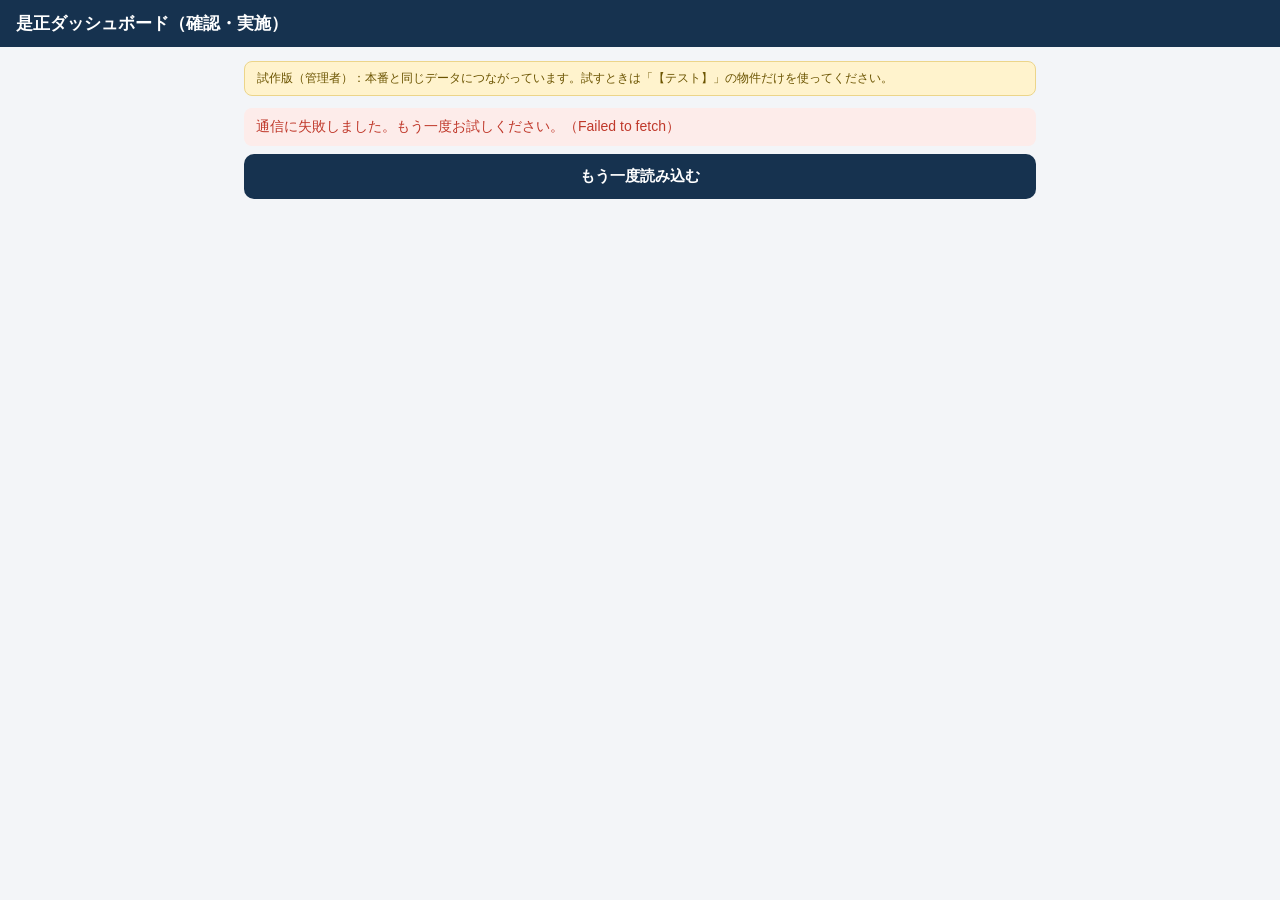
==== admin.html @ 86a88aa4 "Add files via upload" ====
<!DOCTYPE html>
<html lang="ja">
<head>
<meta charset="UTF-8">
<meta name="viewport" content="width=device-width, initial-scale=1, viewport-fit=cover">
<title>是正ダッシュボード（管理者）試作版</title>
<style>
  :root{--navy:#16324F;--blue:#2C4F78;--amber:#E8A33D;--bg:#F3F5F8;--line:#D9DEE6;--red:#C0392B;--green:#2E9E64;--gray:#6B7482}
  *{box-sizing:border-box}
  body{margin:0;font-family:'Noto Sans JP','Hiragino Sans',Meiryo,sans-serif;background:var(--bg);color:#1d2733;-webkit-text-size-adjust:100%}
  header{background:var(--navy);color:#fff;padding:12px 16px;position:sticky;top:0;z-index:10}
  header h1{font-size:17px;margin:0}
  main{padding:14px 14px 80px;max-width:820px;margin:0 auto}
  .banner{background:#fff3cd;border:1px solid #ecd58a;color:#6b5400;padding:8px 12px;border-radius:8px;font-size:12px;margin-bottom:12px}
  .card{background:#fff;border:1px solid var(--line);border-radius:12px;margin-bottom:12px;overflow:hidden}
  .card>summary{padding:14px;font-weight:700;cursor:pointer;list-style:none;display:flex;gap:8px;align-items:center}
  .card>summary::-webkit-details-marker{display:none}
  .card>summary .nm{flex:1}
  .copy{border:1px solid var(--line);background:#fff;border-radius:8px;padding:6px 10px;font-size:13px}
  .type-btn{display:block;width:100%;text-align:left;background:#fff;border:1px solid var(--line);border-radius:10px;padding:12px;margin:0 0 4px;font-size:15px;font-weight:700;color:var(--navy)}
  .badge{font-size:13px;color:var(--red);margin:0 2px 6px}
  .inner{padding:0 14px 8px}
  .btn{border:none;border-radius:10px;padding:13px;font-size:15px;font-weight:700;width:100%}
  .btn-primary{background:var(--navy);color:#fff}
  .btn-amber{background:var(--amber);color:#2B2200}
  .btn-danger{background:#fff;border:1px solid var(--red);color:var(--red)}
  .btn-sub{background:#fff;border:1px solid var(--line);color:var(--navy)}
  .btn:disabled{opacity:.5}
  .info{background:#e8f1fb;border-radius:8px;padding:10px 12px;margin:10px 0;font-size:14px}
  .ok{background:#e6f6ec;color:#1c6b40}
  .warn{background:#fff3cd;color:#6b5400}
  .err{background:#fdecea;color:var(--red);border-radius:8px;padding:10px 12px;margin:8px 0;font-size:14px}
  .over{color:var(--red);font-weight:700}
  .rec{background:#fff;border:1px solid var(--line);border-radius:12px;padding:12px;margin-bottom:14px}
  .rec h3{font-size:15px;margin:0 0 8px;line-height:1.5}
  .st{font-size:11px;font-weight:700;padding:3px 10px;border-radius:12px;margin-left:6px;white-space:nowrap}
  .st.wait{background:#FDECEC;color:#D64545}.st.conf{background:#E9F0FB;color:#2E5FA3}
  .cols{display:grid;grid-template-columns:1fr 1fr;gap:10px}
  .cols h4{font-size:12px;margin:0 0 6px;color:var(--gray)}
  .cols img{width:100%;border-radius:8px;border:1px solid var(--line);display:block}
  .nophoto{height:90px;display:flex;align-items:center;justify-content:center;background:#eef0f4;border-radius:8px;color:var(--gray);font-size:13px}
  .reject{background:#fdecea;color:var(--red);padding:8px 10px;border-radius:8px;font-size:13px;margin-bottom:8px}
  .btns{display:flex;gap:10px}.btns label{flex:1}
  label.cam{display:flex;align-items:center;justify-content:center;gap:6px;border-radius:10px;padding:12px;font-weight:700;font-size:14px;cursor:pointer;color:#fff}
  label.cam input{display:none}
  label.cam.lib{background:#27AE60}label.cam.shot{background:#2980B9}
  .row{margin-top:10px}
  select,input[type=text],textarea{width:100%;padding:11px;border-radius:8px;border:1px solid var(--line);font-size:15px;margin:4px 0 10px;background:#fff;font-family:inherit}
  .area-h{margin:20px 0 10px;border-bottom:1px solid #000;font-weight:700;font-size:16px;padding-bottom:4px}
  .seg{display:flex;gap:6px;margin-bottom:10px;flex-wrap:wrap}
  .seg button{flex:1;padding:10px;border:1px solid var(--line);background:#fff;border-radius:8px;font-size:14px}
  .seg button.on{background:var(--navy);color:#fff;border-color:var(--navy)}
  details.sub{border:1px solid var(--line);border-radius:10px;padding:10px 12px;margin:10px 0;background:#fff}
  details.sub summary{cursor:pointer;font-weight:700;font-size:14px}
  #lb{display:none;position:fixed;inset:0;background:#0a0f19ee;z-index:100;align-items:center;justify-content:center;padding:16px}
  #lb img{max-width:96vw;max-height:94vh;border-radius:8px}
  #toast{position:fixed;left:50%;top:70px;transform:translateX(-50%);color:#fff;padding:14px 22px;border-radius:12px;font-size:17px;font-weight:700;display:none;z-index:200;box-shadow:0 6px 18px #0004;max-width:92vw;text-align:center}
  #toast.ok{background:#1f8a57}#toast.ng{background:#c0392b}
  .sp{display:inline-block;width:14px;height:14px;border:2px solid #fff7;border-top-color:#fff;border-radius:50%;animation:s .8s linear infinite;vertical-align:-2px;margin-right:6px}
  @keyframes s{to{transform:rotate(360deg)}}
</style>
</head>
<body>
<header><h1 id="ttl">是正ダッシュボード（確認・実施）</h1></header>
<main>
  <div class="banner">試作版（管理者）：本番と同じデータにつながっています。試すときは「【テスト】」の物件だけを使ってください。</div>
  <div id="view"></div>
</main>
<div id="lb"><img alt=""></div>
<div id="toast"></div>

<script>
const SB_URL = "https://vzuzeymvyftmfuaxrvtb.supabase.co";
const SB_KEY = "sb_publishable_2y-rvfayu8BYs0oo-UOzGA_EQTBYLxm";
const H = {apikey: SB_KEY, Authorization: "Bearer " + SB_KEY};
const SHANAI = ["社内検査(設計)", "社内検査(建設)", "社内検査(マーケ)", "社内検査(不動産)"];
const AREA_ORDER = ["玄関","トイレ","キッチン","バルコニー","LDK","洋室","洗面室","UB","廊下・階段・ENT","外部","フリー項目"];
const WORK_ORDER = ["A.リペア","B.清掃","C.クロス","D.造作","E.水道","F.電気","G.キッチン","H.サッシ","I.外壁","J.外構","K.コーキング","L.ガス","板金","Z.その他"];
const WORK_SHANAI = ["A.リペア","B.清掃","C.クロス","D.造作","E.水道","F.電気","G.キッチン","H.サッシ","I.外壁","J.外構","K.コーキング","L.ガス","板金","Z.その他"];
const WORK_STANDARD = ["基礎工事(鉄筋)","基礎工事(型枠)","フレーミング","FM","造作","内装","電気","設備","ガス","清掃","サッシ","外壁","外構","コーキング","リペア","その他"];
const WORK_MAP = {
  "配筋検査":["基礎工事(鉄筋)","水道","ガス","その他"],
  "躯体検査":["フレーミング","電気","水道","防水","その他"],
  "断熱検査":["断熱","造作","電気","設備","その他"],
  "中間検査":["造作","電気","水道","外壁","ガス","足場","その他"]
};
const WORK_KIKAN = ["基礎工事","フレーミング","防水","造作","内装","電気","設備","ガス","サッシ","外壁","足場","外構","その他"];
function workOpts(tn){
  if(tn.startsWith("【検査機関】")) return WORK_KIKAN;
  if(SHANAI.includes(tn)) return WORK_SHANAI;
  return WORK_MAP[tn] || WORK_STANDARD;
}

const $ = s => document.querySelector(s);
const view = $("#view");
const esc = s => String(s ?? "").replace(/[&<>"']/g, c => ({"&":"&amp;","<":"&lt;",">":"&gt;",'"':"&quot;","'":"&#39;"}[c]));
function lsGet(k){ try{ return localStorage.getItem(k); }catch(e){ return null; } }
function lsSet(k,v){ try{ localStorage.setItem(k,v); }catch(e){} }
function toast(m, ok=true){ const t=$("#toast"); t.textContent=(ok?"✅ ":"⚠️ ")+m; t.className=ok?"ok":"ng"; t.style.display="block"; clearTimeout(toast.h); toast.h=setTimeout(()=>t.style.display="none",ok?3000:5000); }
function todayISO(){ const d=new Date(); return d.getFullYear()+"-"+String(d.getMonth()+1).padStart(2,"0")+"-"+String(d.getDate()).padStart(2,"0"); }

// ==== 通信 ====
async function sget(table, params){
  const r = await fetch(`${SB_URL}/rest/v1/${table}?${params}`, {headers: H});
  if(!r.ok) throw new Error(`${table} 取得失敗 (${r.status})`);
  return r.json();
}
async function spatch(table, col, val, body){
  const r = await fetch(`${SB_URL}/rest/v1/${table}?${col}=eq.${encodeURIComponent(val)}`, {
    method:"PATCH", headers:{...H,"Content-Type":"application/json","Prefer":"return=minimal"}, body: JSON.stringify(body)});
  if(!r.ok) throw new Error(`更新失敗 (${r.status})`);
}
async function upload(blob, name){
  const r = await fetch(`${SB_URL}/storage/v1/object/photos/${name}`, {
    method:"POST", headers:{...H,"Content-Type":"image/jpeg","Cache-Control":"public, max-age=31536000, immutable"}, body: blob});
  if(!r.ok) throw new Error(`写真アップロード失敗 (${r.status})`);
  return `${SB_URL}/storage/v1/object/public/photos/${name}`;
}

// ==== 画像リサイズ（長辺800px・画質0.6／サムネは長辺400px・画質0.5） ====
async function toBitmap(file){
  if(window.createImageBitmap){
    try{ return await createImageBitmap(file, {imageOrientation:"from-image"}); }catch(e){}
  }
  return new Promise((res,rej)=>{ const i=new Image(); i.onload=()=>res(i); i.onerror=rej; i.src=URL.createObjectURL(file); });
}
function drawJpeg(bmp, maxSide, q){
  const w = bmp.width, h = bmp.height, k = Math.min(1, maxSide / Math.max(w,h));
  const c = document.createElement("canvas"); c.width = Math.round(w*k); c.height = Math.round(h*k);
  c.getContext("2d").drawImage(bmp, 0, 0, c.width, c.height);
  return new Promise(res => c.toBlob(res, "image/jpeg", q));
}
// 電子黒板の文字を折り返して描く（現行カメラと同じ：1文字ずつ幅を測って折り返し）
function wrapText(ctx, text, x, y, maxW, lh, maxLines){
  if(!text) return y;
  let line = "", n = 0; const chars = text.split("");
  for(let i = 0; i < chars.length; i++){
    const t = line + chars[i];
    if(ctx.measureText(t).width > maxW && i > 0){
      ctx.fillText(line, x, y); line = chars[i]; y += lh; n++;
      if(n >= maxLines) return y;
    } else line = t;
  }
  ctx.fillText(line, x, y); return y + lh;
}
// 写真を長辺800pxに縮小→右下に黒板を合成→JPEG化。サムネイルは合成後の写真から作る（現行と同じ）
async function makePhotoSet(file, board, mode){
  const bmp = await toBitmap(file);
  const MAX = 800, k = Math.min(1, MAX / Math.max(bmp.width, bmp.height));
  const w = Math.round(bmp.width * k), h = Math.round(bmp.height * k);
  const c = document.createElement("canvas"); c.width = w; c.height = h;
  const ctx = c.getContext("2d");
  ctx.drawImage(bmp, 0, 0, w, h);
  const bw = w * 0.40, bh = h * 0.32, sx = w - bw - 10, sy = h - bh - 10;
  ctx.fillStyle = (mode === "insp") ? "rgba(0, 50, 0, 0.85)" : "rgba(0, 40, 80, 0.9)"; ctx.fillRect(sx, sy, bw, bh);
  ctx.strokeStyle = "white"; ctx.lineWidth = 2; ctx.strokeRect(sx + 5, sy + 5, bw - 10, bh - 10);
  ctx.fillStyle = "white";
  const fs = Math.floor(w * 0.022);
  ctx.font = fs + "px 'Yu Gothic Medium','Hiragino Kaku Gothic ProN',sans-serif";
  const ls = fs * 1.4, tx = sx + 10, dw = bw - 20;
  let ty = sy + fs + 12;
  ty = wrapText(ctx, board.propName, tx, ty, dw, ls, 2);
  ty = wrapText(ctx, board.inspType + "  " + board.inspDate, tx, ty, dw, ls, 2);
  ty = wrapText(ctx, board.locationText, tx, ty, dw, ls, 2);
  ctx.fillStyle = "#ffdddd";
  wrapText(ctx, board.issueDetail, tx, ty, dw, ls, 3);
  const full = await new Promise(res => c.toBlob(res, "image/jpeg", 0.6));
  const thumb = await drawJpeg(c, 400, 0.5);
  return {full, thumb};
}
const IS_MOBILE = /Android|webOS|iPhone|iPad|iPod|BlackBerry|IEMobile|Opera Mini/i.test(navigator.userAgent) ||
                  (navigator.platform === "MacIntel" && navigator.maxTouchPoints > 1);
function todayStr(){ const d = new Date(); return d.getFullYear() + "/" + String(d.getMonth()+1).padStart(2,"0") + "/" + String(d.getDate()).padStart(2,"0"); }



// ==== 画面の位置をURLに保持 ====
function route(){ const q=new URLSearchParams(location.hash.replace(/^#/,"")); return {p:q.get("p"), t:q.get("t")}; }
function go(p,t){ const q=new URLSearchParams(); if(p&&t){q.set("p",p);q.set("t",t);} location.hash=q.toString(); }
window.addEventListener("hashchange", render);
$("#lb").onclick=()=>{$("#lb").style.display="none";};
document.addEventListener("click", e=>{ const im=e.target.closest&&e.target.closest("[data-full]"); if(im){ $("#lb img").src=im.dataset.full; $("#lb").style.display="flex"; }});

let pending = {};      // record_id -> 撮影済み写真
let areaSel = lsGet("felix_admin_area") || "すべて表示";
let q_search = "";

function showError(msg, retry){
  view.innerHTML=`<div class="err">${esc(msg)}</div><button class="btn btn-primary" id="retry">もう一度読み込む</button>`;
  $("#retry").onclick=retry;
}
async function render(){
  const {p,t}=route();
  view.innerHTML=`<div class="info">読み込み中…</div>`;
  try{ if(p&&t) await renderDetail(p,t); else await renderList(); }
  catch(e){ showError("通信に失敗しました。もう一度お試しください。（"+e.message+"）", render); }
}

async function loadAll(){
  const [recs, ins, props] = await Promise.all([
    sget("inspection_records","select=inspection_id,progress_status,area,floor_level,work_type,issue_detail&progress_status=in.(是正待ち,是正確認中)"),
    sget("inspections","select=*&is_deleted=eq.false"),
    sget("properties","select=*&is_deleted=eq.false")
  ]);
  props.sort((a,b)=>{
    const ka=(a.handover_date||"").trim()?[0,a.handover_date]:[1,"9999-12-31"];
    const kb=(b.handover_date||"").trim()?[0,b.handover_date]:[1,"9999-12-31"];
    return ka[0]-kb[0]||(ka[1]<kb[1]?-1:ka[1]>kb[1]?1:0);
  });
  return {recs, ins, props};
}

// ===== 一覧 =====
let LC=null;
async function renderList(fromCache){
  $("#ttl").textContent="是正ダッシュボード（確認・実施）";
  const data=(fromCache&&LC)?LC:await loadAll(); LC=data;
  const {recs, ins, props}=data;
  const areaOf={},hdate={}; props.forEach(x=>{areaOf[x.property_id]=x.area;hdate[x.property_id]=x.handover_date;});
  const insMap={}; ins.forEach(i=>insMap[i.inspection_id]=i);
  const tree={};
  recs.forEach(r=>{
    const i=insMap[r.inspection_id]; if(!i) return;
    if(areaSel!=="すべて表示" && areaOf[i.property_id]!==areaSel) return;
    const pn=i.property_name||"不明", tn=i.inspection_type||"不明";
    tree[pn] ??= {prop_id:i.property_id, types:{}, recs:[]};
    const c=tree[pn].types[tn] ??= {wait_fix:0, wait_conf:0};
    if(r.progress_status==="是正待ち") c.wait_fix++; else c.wait_conf++;
    tree[pn].recs.push({...r, _t:tn});
  });
  const order=props.map(x=>x.property_name).filter(n=>tree[n]);
  Object.keys(tree).forEach(n=>{ if(!order.includes(n)) order.push(n); });

  let html=`<div class="seg">${["すべて表示","東海エリア","関東エリア"].map(a=>`<button data-area="${a}" class="${a===areaSel?"on":""}">${a}</button>`).join("")}</div>
    <input type="text" id="q" placeholder="物件名で検索（一部入力でも可）" value="${esc(q_search)}">`;
  let any=false;
  order.forEach(pn=>{
    if(q_search && !pn.includes(q_search)) return;
    const node=tree[pn]; any=true;
    let hd=" (引渡し未設定)", over=false;
    const h=hdate[node.prop_id];
    if(h){
      const diff=Math.round((new Date(h+"T00:00:00")-new Date(todayISO()+"T00:00:00"))/86400000);
      if(isNaN(diff)) hd=` (引渡し: ${esc(h)})`;
      else if(diff>0) hd=` (引渡し: ${esc(h)} ⚠️あと${diff}日)`;
      else if(diff===0) hd=` (引渡し: ${esc(h)} ⚠️本日引渡し！)`;
      else { hd=` ❗️超過${-diff}日❗️`; over=true; }
    }
    html+=`<details class="card"><summary><span class="nm">${esc(pn)}${hd}</span><button class="copy" data-copy="${esc(pn)}">✉️</button></summary><div class="inner">`;
    if(over) html+=`<div class="over" style="margin-bottom:12px">🚨 引渡し日（${esc(h)}）を超過しています！至急対応してください。</div>`;
    Object.keys(node.types).sort().forEach(tn=>{
      const c=node.types[tn];
      const list=ins.filter(i=>i.property_name===pn && i.inspection_type===tn);
      const sorted=[...list].sort((a,b)=>((a.delay_reason||"").trim()?0:1)-((b.delay_reason||"").trim()?0:1) || String(a.inspection_id).localeCompare(String(b.inspection_id)));
      const cur=sorted[0]?.delay_reason||"";
      const idsAttr=list.map(i=>i.inspection_id).join(",");
      html+=`<button class="type-btn" data-p="${esc(pn)}" data-t="${esc(tn)}">${esc(tn)}</button>
        <div class="badge">是正写真待ち：${c.wait_fix}件 ／ 管理者確認待ち：${c.wait_conf}件</div>
        <input type="text" class="delay" data-ids="${esc(idsAttr)}" value="${esc(cur)}" placeholder="遅延理由を入力して入力欄の外をタップ">`;
    });
    html+=`</div></details>`;
  });
  if(!any) html+=`<div class="info">現在、該当する対応必要項目はありません。</div>`;
  view.innerHTML=html;

  view.querySelectorAll("[data-area]").forEach(b=>b.onclick=()=>{areaSel=b.dataset.area; lsSet("felix_admin_area",areaSel); renderList(true);});
  $("#q").oninput=e=>{q_search=e.target.value; renderList(true).then(()=>{const q=$("#q"); q.focus(); q.setSelectionRange(q.value.length,q.value.length);});};
  view.querySelectorAll(".type-btn").forEach(b=>b.onclick=()=>go(b.dataset.p,b.dataset.t));
  view.querySelectorAll(".delay").forEach(inp=>inp.onchange=async()=>{
    try{ for(const id of inp.dataset.ids.split(",").filter(Boolean)) await spatch("inspections","inspection_id",id,{delay_reason:inp.value}); toast("遅延理由を保存しました"); }
    catch(e){ toast("遅延理由の保存に失敗しました",false); }
  });
  view.querySelectorAll("[data-copy]").forEach(b=>b.onclick=ev=>{
    ev.preventDefault(); ev.stopPropagation();
    const pn=b.dataset.copy, node=tree[pn];
    const lines=[`【物件名】 ${pn}`,`【未完了の是正総数】 ${node.recs.length}件`,""];
    const byType={}; node.recs.forEach(r=>{ ((byType[r._t] ??= {})[r.area||"その他"] ??= []).push(r); });
    Object.entries(byType).forEach(([tn,ad])=>{
      lines.push(`《 ${tn} 》`);
      Object.entries(ad).forEach(([an,rs])=>{
        lines.push(`■ 部位: ${an}`);
        rs.forEach(r=>{
          const head=(tn.startsWith("【検査機関】")||r.floor_level==="一式")?"":`【${r.floor_level||""} ${r.work_type||""}】`.trim();
          lines.push(`${head} ${r.issue_detail||""} ${r.progress_status==="是正待ち"?"写真待ち":"確認待ち"}`.trim());
        });
      });
      lines.push("");
    });
    const txt=lines.join("\n");
    (navigator.clipboard?navigator.clipboard.writeText(txt):Promise.reject()).then(()=>toast("コピーしました")).catch(()=>{prompt("コピーしてください",txt);});
  });
}

// ===== 詳細 =====
function sortRecs(rs){
  const k=r=>[AREA_ORDER.indexOf(r.area)<0?999:AREA_ORDER.indexOf(r.area), WORK_ORDER.indexOf(r.work_type)<0?999:WORK_ORDER.indexOf(r.work_type)];
  return [...rs].sort((a,b)=>{const x=k(a),y=k(b);return x[0]-y[0]||x[1]-y[1];});
}
async function renderDetail(pn,tn){
  $("#ttl").textContent=pn;
  const {ins, props}=await loadAll();
  const ids=ins.filter(i=>i.property_name===pn&&i.inspection_type===tn).map(i=>i.inspection_id);
  if(!ids.length){ go(); return; }
  let recs=await sget("inspection_records",`inspection_id=in.(${ids.join(",")})&progress_status=in.(是正待ち,是正確認中)`);
  let html=`<button class="btn btn-sub" id="back">⬅ 戻る</button>`;
  if(recs.length && SHANAI.includes(tn)){
    const fl=[...new Set(recs.map(r=>r.floor_level).filter(Boolean))].sort();
    html+=`<div style="margin-top:10px">部屋（階層）で絞り込み</div><select id="ffloor"><option>すべて表示</option>${fl.map(f=>`<option>${esc(f)}</option>`).join("")}</select>`;
  }
  if(recs.length){
    const ws=[...new Set(recs.map(r=>r.work_type||"その他"))].sort();
    html+=`<div>🛠️ 担当工種で絞り込む</div><select id="fwork"><option>すべて表示</option>${ws.map(f=>`<option>${esc(f)}</option>`).join("")}</select>`;
  }
  const others=props.filter(x=>x.property_name!==pn);
  html+=`<details class="sub"><summary>🔄 この検査の物件を変更する（間違えて登録した場合）</summary>
    <div class="info warn">※この検査に含まれるすべての写真と指摘データを、別の物件に移動させます。</div>
    ${others.length?`<select id="mvsel">${others.map(x=>`<option value="${esc(x.property_id)}">[${esc(x.area)}] ${esc(x.property_name)}</option>`).join("")}</select>
      <button class="btn btn-amber" id="mvbtn">この物件にデータを移動する</button>`:`<div class="info">他に移動できる物件がありません。</div>`}
  </details><div id="recs"></div><div id="bulk"></div>`;
  view.innerHTML=html;
  $("#back").onclick=()=>go();
  $("#mvbtn")?.addEventListener("click", async()=>{
    const np=others.find(x=>String(x.property_id)===$("#mvsel").value);
    if(!np||!confirm(`「${np.property_name}」へこの検査のデータをすべて移動します。よろしいですか？`)) return;
    try{
      for(const id of ids){
        await spatch("inspections","inspection_id",id,{property_id:np.property_id,property_name:np.property_name});
        await spatch("inspection_records","inspection_id",id,{property_id:np.property_id});
      }
      toast("移動が完了しました"); go();
    }catch(e){ toast("移動に失敗しました。時間をおいて再試行してください",false); }
  });

  const draw=()=>{
    const ff=$("#ffloor")?.value, fw=$("#fwork")?.value;
    let list=recs;
    if(ff&&ff!=="すべて表示") list=list.filter(r=>r.floor_level===ff);
    if(fw&&fw!=="すべて表示") list=list.filter(r=>(r.work_type||"その他")===fw);
    list=sortRecs(list);
    const groups={}; list.forEach(r=>(groups[r.area||"その他"] ??= []).push(r));
    let h="";
    Object.entries(groups).forEach(([an,rs])=>{ h+=`<div class="area-h">■ 部位: ${esc(an)}</div>`; rs.forEach(r=>h+=recHtml(r,tn)); });
    if(!list.length) h=`<div class="info">現在、該当する対応必要項目はありません。</div>`;
    $("#recs").innerHTML=h;
    const conf=list.filter(r=>r.progress_status==="是正確認中");
    $("#bulk").innerHTML=conf.length?`<div style="margin-top:24px"><button class="btn btn-primary" id="bulkbtn">写真提出済みの全項目を一括で承認する</button></div>`:"";
    $("#bulkbtn")?.addEventListener("click",()=>{
      $("#bulk").innerHTML=`<div class="err">最終確認： 写真提出済みの ${conf.length} 件を一括で「完了」にします。本当によろしいですか？</div>
        <div class="btns"><button class="btn btn-primary" id="by">はい、承認を確定します</button><button class="btn btn-sub" id="bn">キャンセル</button></div>`;
      $("#bn").onclick=draw;
      $("#by").onclick=async()=>{
        $("#by").disabled=true; $("#by").innerHTML=`<span class="sp"></span>処理中…`;
        let ng=0; for(const r of conf){ try{ await spatch("inspection_records","record_id",r.record_id,{progress_status:"完了",approved_date:todayISO()}); r.progress_status="完了"; }catch(e){ ng++; } }
        if(ng) toast(`一括承認：${ng}件が失敗しました。再度お試しください`,false); else toast(`${conf.length}件をすべて承認しました`);
        render();
      };
    });
    bindRecs(list, pn, tn, recs, draw);
  };
  $("#ffloor")?.addEventListener("change",draw);
  $("#fwork")?.addEventListener("change",draw);
  draw();
}

function camHtml(id, label){
  return `<div class="btns"><label class="cam lib">📁 ライブラリ<input type="file" accept="image/*" data-cam="${esc(id)}"></label>
    ${IS_MOBILE?`<label class="cam shot">📷 ${label}<input type="file" accept="image/*" capture="environment" data-cam="${esc(id)}"></label>`:""}</div>`;
}
function recHtml(r,tn){
  const floor=r.floor_level||"", w=r.work_type||"", detail=r.issue_detail||"", id=r.record_id;
  const head=(tn.startsWith("【検査機関】")||floor==="一式")?"":`【${floor} ${w}】`.trim();
  const title=head?`${head} ${detail}`:`【指摘内容】 ${detail}`;
  const wait=r.progress_status==="是正待ち";
  const before=r.issue_photo_url?`<img src="${esc(r.issue_photo_thumb_url||r.issue_photo_url)}" data-full="${esc(r.issue_photo_url)}" alt="">`:`<div class="nophoto">写真なし</div>`;
  const pv=pending[id];
  const afterPrev=pv?`<img src="${pv.url}" alt="プレビュー">`:`<div class="nophoto">未撮影</div>`;
  let right;
  if(wait){
    right=`<h4>【是正写真を撮影（After）】</h4><div class="after">${afterPrev}</div>`;
  }else{
    right=`<h4>【是正写真（After）】</h4>${r.fix_photo_url?`<img src="${esc(r.fix_photo_thumb_url||r.fix_photo_url)}" data-full="${esc(r.fix_photo_url)}" alt="">`:`<div class="nophoto">写真なし</div>`}`;
  }
  let actions;
  if(wait){
    actions=`<div class="row">${camHtml(id,pv?"撮り直す":"カメラ起動")}</div>
      <div class="row"><button class="btn btn-amber" data-done="${esc(id)}">写真を保存して完了にする</button></div>`;
  }else{
    actions=`<div class="row btns"><button class="btn btn-primary" data-ok="${esc(id)}">承認（完了へ）</button></div>
      <div class="row"><input type="text" data-reason="${esc(id)}" placeholder="否認理由があれば入力" style="margin-bottom:6px">
      <button class="btn btn-danger" data-ng="${esc(id)}">否認（差し戻し）</button></div>`;
  }
  const wopts=workOpts(tn);
  const edit=`<details class="sub"><summary>是正内容編集</summary>
    指摘内容を変更<textarea rows="3" data-ed="${esc(id)}">${esc(detail)}</textarea>
    工種を変更<select data-ew="${esc(id)}">${[...new Set([...(w&&!wopts.includes(w)?[w]:[]),...wopts])].map(o=>`<option ${o===w?"selected":""}>${esc(o)}</option>`).join("")}</select>
    指摘箇所の写真を差し替える（任意）<div class="edit-after">${camHtmlEdit(id)}</div><div class="edit-prev"></div>
    <div class="row"><button class="btn btn-primary" data-es="${esc(id)}">更新を保存</button></div>
    <div class="info warn" style="margin-top:10px">※指摘の削除は、これまでの画面（旧アプリ）で行ってください。</div>
  </details>`;
  return `<div class="rec" data-id="${esc(id)}">
    <h3>${esc(title)}<span class="st ${wait?"wait":"conf"}">${wait?"写真待ち":"確認待ち"}</span></h3>
    ${r.reject_reason?`<div class="reject">否認理由: ${esc(r.reject_reason)}</div>`:""}
    ${edit}
    <div class="cols"><div><h4>【指摘箇所（Before）】</h4>${before}</div><div>${right}</div></div>
    ${actions}<div class="msg"></div></div>`;
}
function camHtmlEdit(id){
  return `<div class="btns"><label class="cam lib">📁 ライブラリ<input type="file" accept="image/*" data-editcam="${esc(id)}"></label>
    ${IS_MOBILE?`<label class="cam shot">📷 カメラ起動<input type="file" accept="image/*" capture="environment" data-editcam="${esc(id)}"></label>`:""}</div>`;
}

let editPending={};
function bindRecs(list,pn,tn,allRecs,redraw){
  const find=id=>allRecs.find(x=>String(x.record_id)===id)||{};
  const boardFor=(rec,mode,detailOverride)=>{
    const d=detailOverride ?? (rec.issue_detail||"");
    return {propName:pn, inspType:tn, inspDate:todayStr(),
      locationText: mode==="insp" ? `${rec.floor_level||""} ${rec.area||""}`.trim() : `${rec.floor_level||""} ${rec.area||""} ${rec.work_type||""}`.trim(),
      issueDetail: d.length>80?d.slice(0,80)+"...":d};
  };
  // 是正写真の撮影
  document.querySelectorAll("[data-cam]").forEach(inp=>inp.onchange=async e=>{
    const id=inp.dataset.cam,f=e.target.files[0]; if(!f) return;
    const box=inp.closest(".rec"), msg=box.querySelector(".msg");
    msg.innerHTML=`<div class="info">写真を処理中…</div>`;
    try{
      const set=await makePhotoSet(f, boardFor(find(id),"fix"), "fix");
      if(pending[id]) URL.revokeObjectURL(pending[id].url);
      pending[id]={...set,url:URL.createObjectURL(set.full)};
      box.querySelector(".after").innerHTML=`<img src="${pending[id].url}" alt="プレビュー">`; msg.innerHTML="";
    }catch(err){ msg.innerHTML=`<div class="err">写真を読み込めませんでした。もう一度お試しください。</div>`; }
  });
  // 管理者が直接完了にする
  document.querySelectorAll("[data-done]").forEach(btn=>btn.onclick=async()=>{
    const id=btn.dataset.done, box=btn.closest(".rec"), msg=box.querySelector(".msg"), pv=pending[id];
    if(!pv){ msg.innerHTML=`<div class="err">写真をセットしてください</div>`; return; }
    btn.disabled=true; btn.innerHTML=`<span class="sp"></span>送信中…`;
    try{
      const base=(crypto.randomUUID?crypto.randomUUID():Date.now()+"-"+Math.random().toString(16).slice(2));
      const fu=await upload(pv.full,`${base}.jpg`); let tu=fu; try{ tu=await upload(pv.thumb,`${base}_thumb.jpg`); }catch(e){}
      await spatch("inspection_records","record_id",id,{progress_status:"完了",fix_photo_url:fu,fix_photo_thumb_url:tu,approved_date:todayISO()});
      URL.revokeObjectURL(pv.url); delete pending[id]; toast("写真を保存して完了にしました"); render();
    }catch(err){ btn.disabled=false; btn.textContent="写真を保存して完了にする"; toast("送信に失敗しました。もう一度押してください",false); msg.innerHTML=`<div class="err">送信に失敗しました。写真は残っています。もう一度押してください。（${esc(err.message)}）</div>`; }
  });
  // 承認
  document.querySelectorAll("[data-ok]").forEach(btn=>btn.onclick=async()=>{
    btn.disabled=true; btn.innerHTML=`<span class="sp"></span>処理中…`;
    try{ await spatch("inspection_records","record_id",btn.dataset.ok,{progress_status:"完了",approved_date:todayISO()}); toast("承認しました"); render(); }
    catch(e){ btn.disabled=false; btn.textContent="承認（完了へ）"; toast("承認に失敗しました。もう一度押してください",false); btn.closest(".rec").querySelector(".msg").innerHTML=`<div class="err">承認に失敗しました。もう一度押してください。</div>`; }
  });
  // 否認
  document.querySelectorAll("[data-ng]").forEach(btn=>btn.onclick=async()=>{
    const id=btn.dataset.ng, reason=btn.closest(".rec").querySelector(`[data-reason="${id}"]`).value;
    btn.disabled=true; btn.innerHTML=`<span class="sp" style="border-color:#c0392b55;border-top-color:#c0392b"></span>処理中…`;
    try{ await spatch("inspection_records","record_id",id,{progress_status:"是正待ち",reject_reason:reason}); toast("否認しました（差し戻し）"); render(); }
    catch(e){ btn.disabled=false; btn.textContent="否認（差し戻し）"; toast("否認に失敗しました。もう一度押してください",false); btn.closest(".rec").querySelector(".msg").innerHTML=`<div class="err">否認に失敗しました。もう一度押してください。</div>`; }
  });
  // 是正内容編集：指摘写真の差し替え
  document.querySelectorAll("[data-editcam]").forEach(inp=>inp.onchange=async e=>{
    const id=inp.dataset.editcam,f=e.target.files[0]; if(!f) return;
    const box=inp.closest(".rec"), prev=box.querySelector(".edit-prev");
    prev.innerHTML=`<div class="info">写真を処理中…</div>`;
    try{
      const newDetail=box.querySelector(`[data-ed="${id}"]`).value;
      const set=await makePhotoSet(f, boardFor(find(id),"insp",newDetail), "insp");
      if(editPending[id]) URL.revokeObjectURL(editPending[id].url);
      editPending[id]={...set,url:URL.createObjectURL(set.full)};
      prev.innerHTML=`<img src="${editPending[id].url}" style="width:50%;border-radius:8px" alt="プレビュー">`;
    }catch(err){ prev.innerHTML=`<div class="err">写真を読み込めませんでした。</div>`; }
  });
  document.querySelectorAll("[data-es]").forEach(btn=>btn.onclick=async()=>{
    const id=btn.dataset.es, box=btn.closest(".rec"), msg=box.querySelector(".msg");
    btn.disabled=true; btn.innerHTML=`<span class="sp"></span>保存中…`;
    try{
      const body={issue_detail:box.querySelector(`[data-ed="${id}"]`).value, work_type:box.querySelector(`[data-ew="${id}"]`).value};
      const ep=editPending[id];
      if(ep){
        const base=(crypto.randomUUID?crypto.randomUUID():Date.now()+"-"+Math.random().toString(16).slice(2));
        body.issue_photo_url=await upload(ep.full,`${base}.jpg`);
        body.issue_photo_thumb_url=body.issue_photo_url; try{ body.issue_photo_thumb_url=await upload(ep.thumb,`${base}_thumb.jpg`); }catch(e){}
      }
      await spatch("inspection_records","record_id",id,body);
      if(ep){ URL.revokeObjectURL(ep.url); delete editPending[id]; }
      toast("更新しました"); render();
    }catch(err){ btn.disabled=false; btn.textContent="更新を保存"; toast("更新に失敗しました。もう一度押してください",false); msg.innerHTML=`<div class="err">保存に失敗しました。もう一度押してください。（${esc(err.message)}）</div>`; }
  });
}

render();
</script>
</body>
</html>
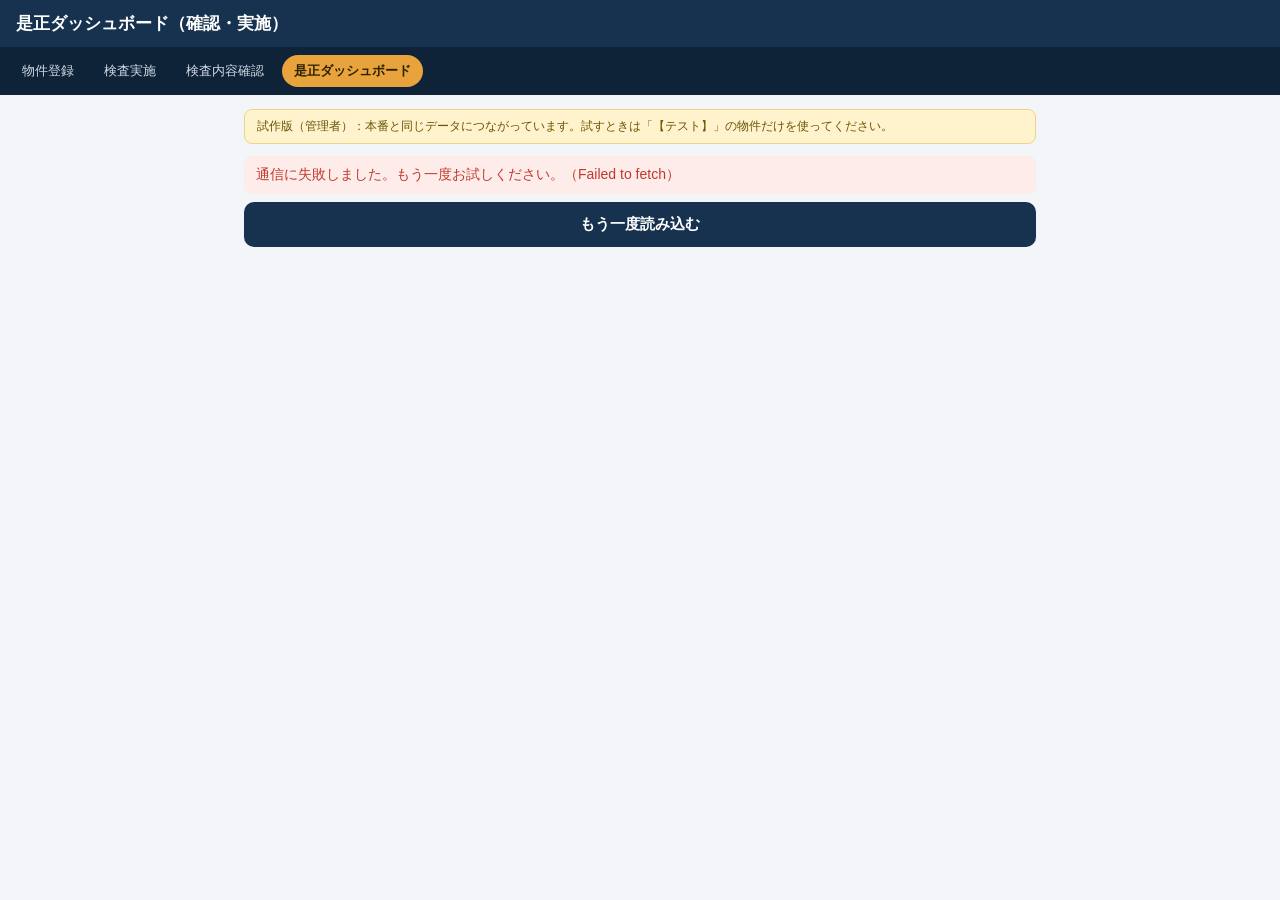
==== commit 009938a5: "Add files via upload" ====
--- a/admin.html
+++ b/admin.html
@@ -62,6 +62,8 @@
 </head>
 <body>
 <header><h1 id="ttl">是正ダッシュボード（確認・実施）</h1></header>
+<style>#nav{display:flex;gap:6px;overflow-x:auto;background:#0E2338;padding:8px 10px;position:sticky;top:46px;z-index:9}#nav a{flex:none;color:#cfd8e3;text-decoration:none;font-size:13px;padding:7px 12px;border-radius:16px;white-space:nowrap}#nav a.on{background:#E8A33D;color:#2B2200;font-weight:700}</style>
+<nav id="nav"><a href="properties.html">物件登録</a><a href="inspect.html">検査実施</a><a href="verify.html">検査内容確認</a><a href="admin.html" class="on">是正ダッシュボード</a></nav>
 <main>
   <div class="banner">試作版（管理者）：本番と同じデータにつながっています。試すときは「【テスト】」の物件だけを使ってください。</div>
   <div id="view"></div>
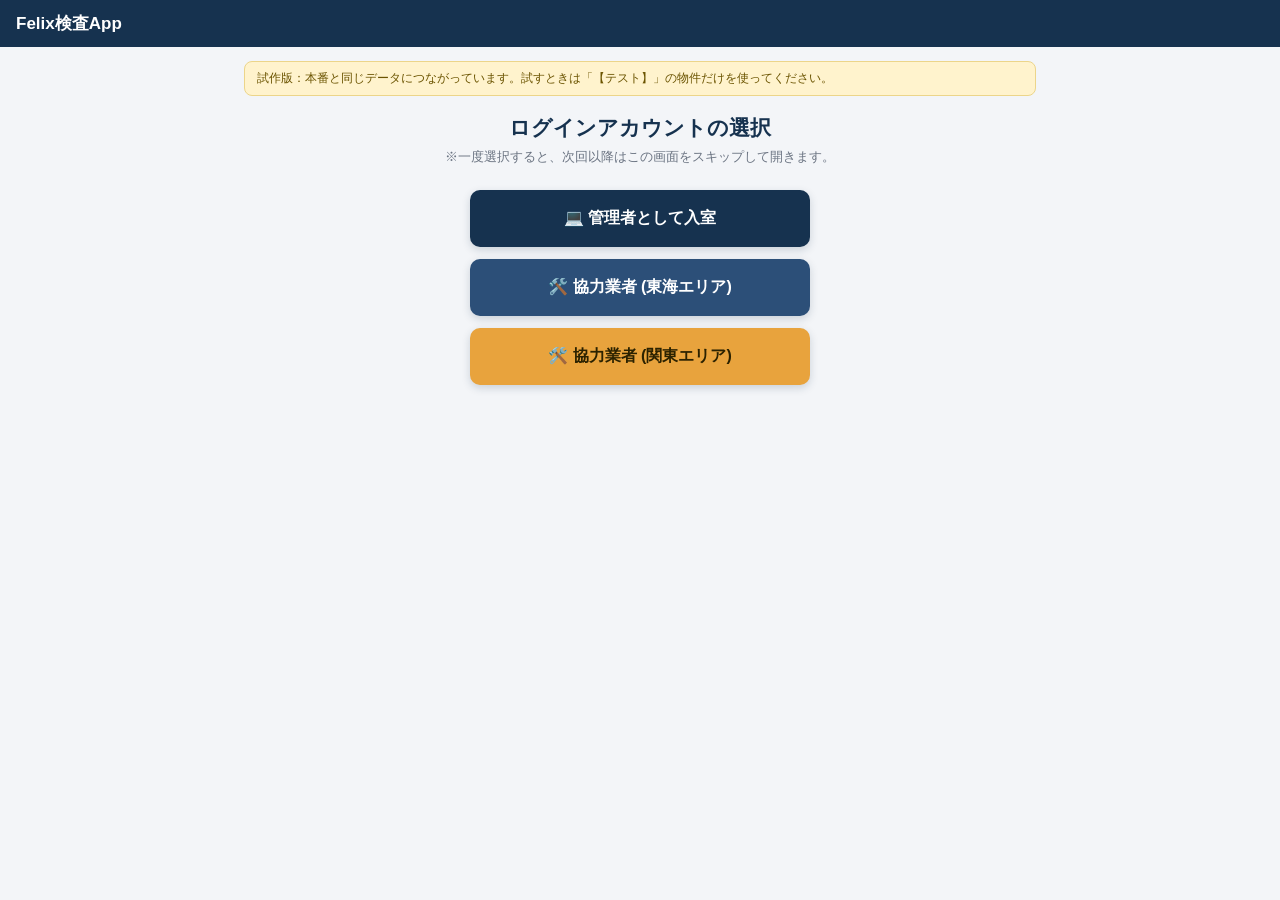
==== commit 9761d2a9: "Add files via upload" ====
--- a/admin.html
+++ b/admin.html
@@ -63,7 +63,7 @@
 <body>
 <header><h1 id="ttl">是正ダッシュボード（確認・実施）</h1></header>
 <style>#nav{display:flex;gap:6px;overflow-x:auto;background:#0E2338;padding:8px 10px;position:sticky;top:46px;z-index:9}#nav a{flex:none;color:#cfd8e3;text-decoration:none;font-size:13px;padding:7px 12px;border-radius:16px;white-space:nowrap}#nav a.on{background:#E8A33D;color:#2B2200;font-weight:700}</style>
-<nav id="nav"><a href="properties.html">物件登録</a><a href="inspect.html">検査実施</a><a href="verify.html">検査内容確認</a><a href="admin.html" class="on">是正ダッシュボード</a></nav>
+<nav id="nav"><a href="home.html?m=1">ホーム</a><a href="properties.html">物件登録</a><a href="inspect.html">検査実施</a><a href="verify.html">検査内容確認</a><a href="admin.html" class="on">是正ダッシュボード</a><a href="done.html">完了分一覧</a></nav>
 <main>
   <div class="banner">試作版（管理者）：本番と同じデータにつながっています。試すときは「【テスト】」の物件だけを使ってください。</div>
   <div id="view"></div>
@@ -72,6 +72,7 @@
 <div id="toast"></div>
 
 <script>
+try{ const _r=JSON.parse(localStorage.getItem("felix_role")||"null"); if(!_r||_r.role!=="admin") location.replace("home.html"); }catch(e){ location.replace("home.html"); }
 const SB_URL = "https://vzuzeymvyftmfuaxrvtb.supabase.co";
 const SB_KEY = "sb_publishable_2y-rvfayu8BYs0oo-UOzGA_EQTBYLxm";
 const H = {apikey: SB_KEY, Authorization: "Bearer " + SB_KEY};
